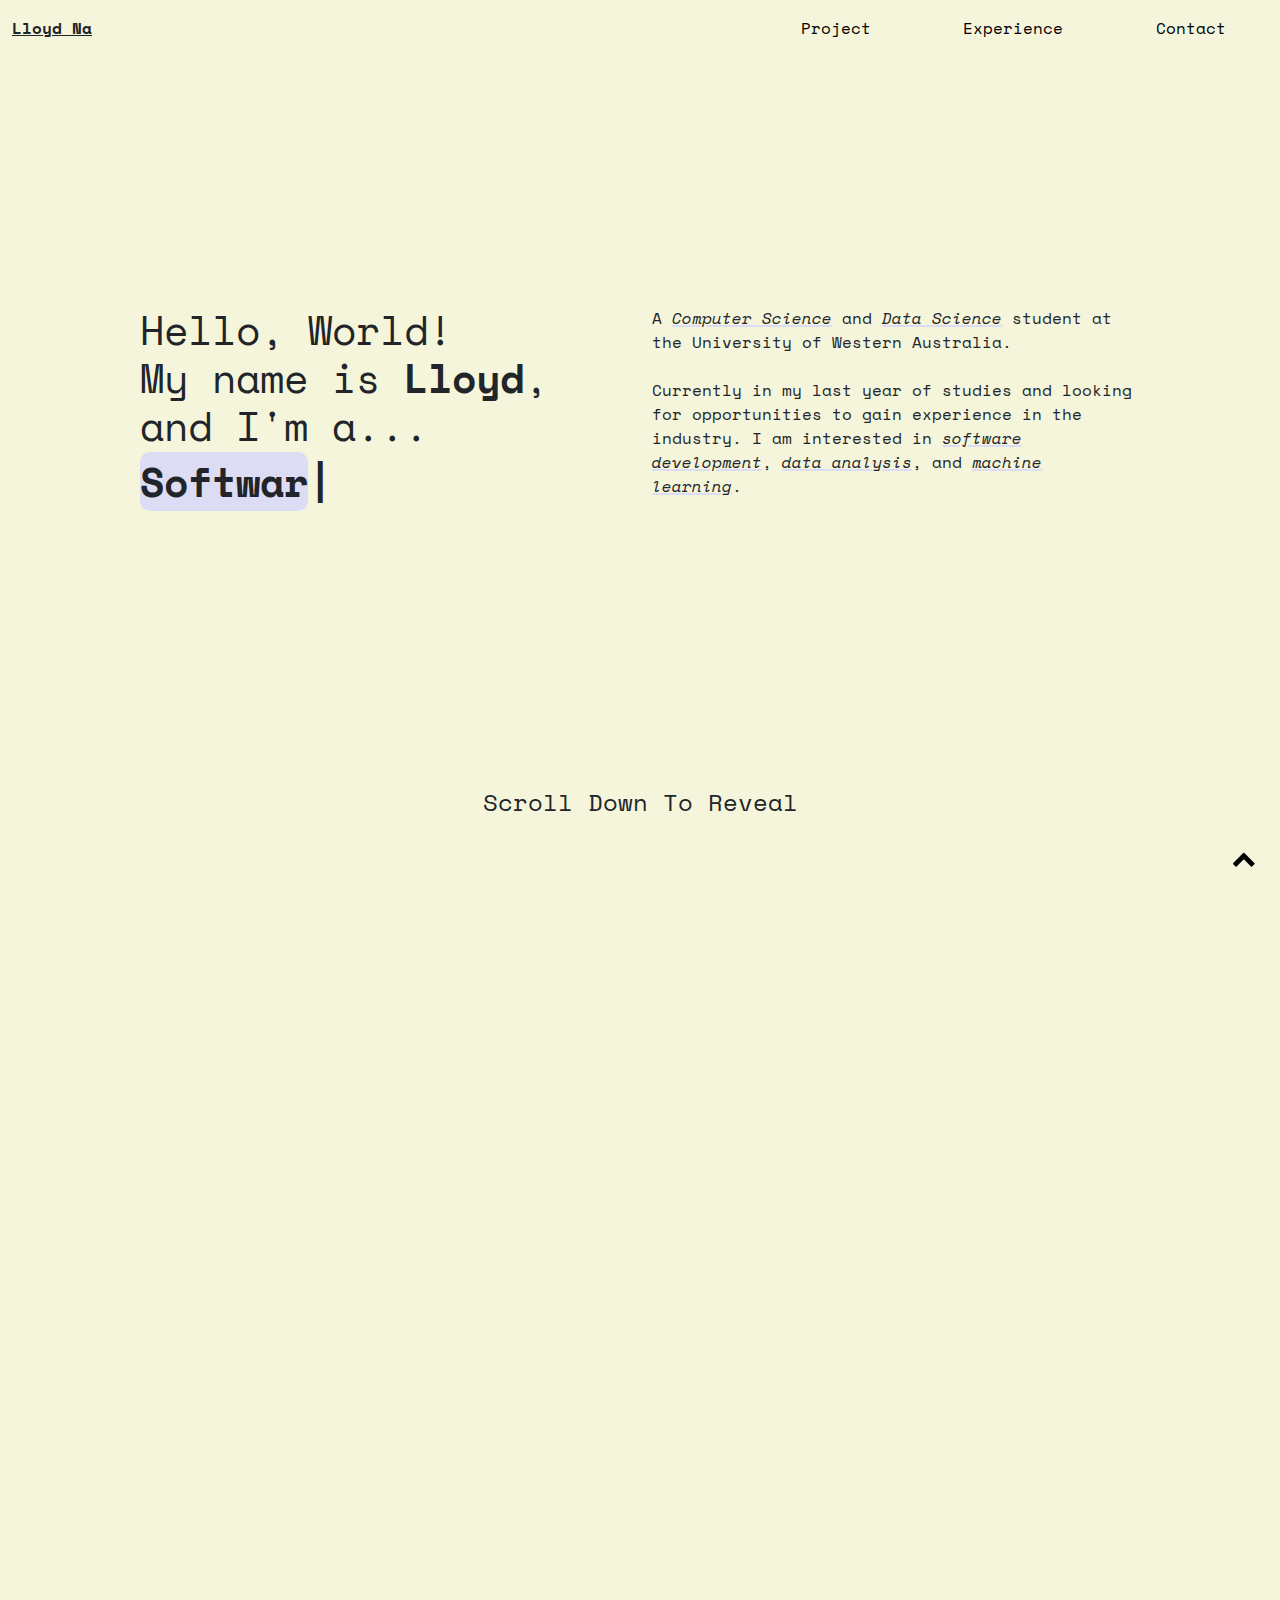
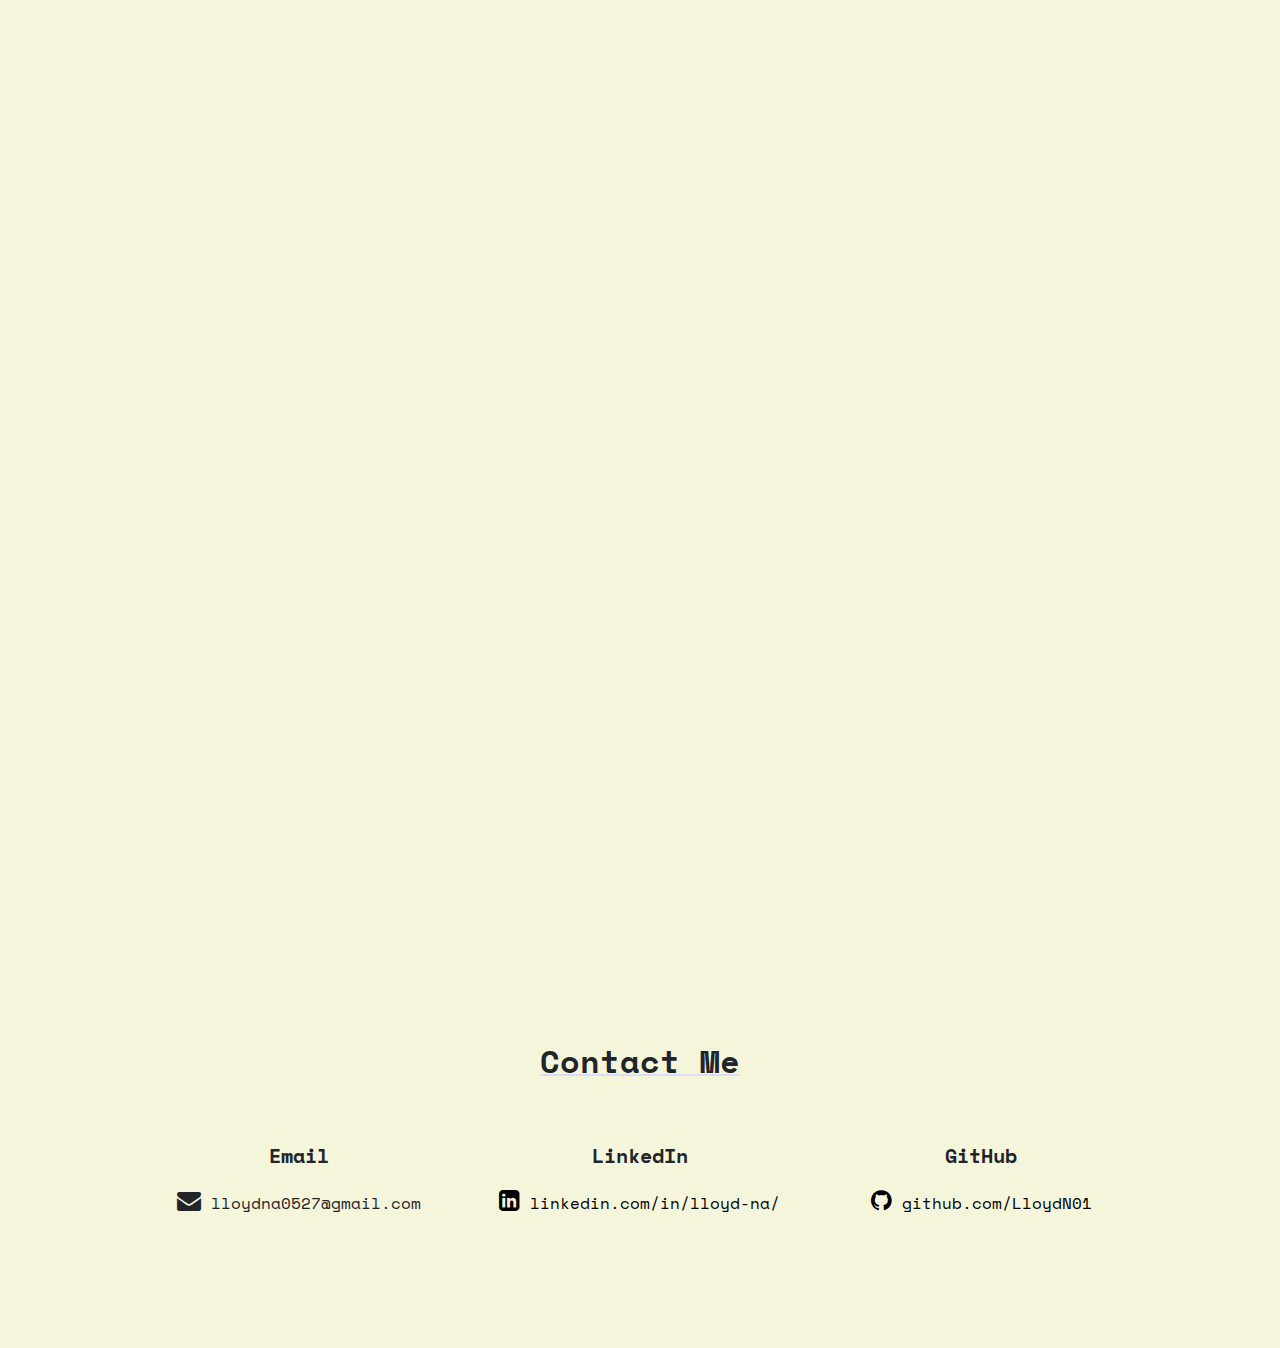
==== index.html @ 9aaebad7 "store chat-demo.gif locally to recude loading time" ====
<!DOCTYPE html>
<html lang="en">
    <head>
        <meta charset="UTF-8" />
        <meta name="viewport" content="width=device-width, initial-scale=1.0" />
        <title>Lloyd Na</title>
        <link
            rel="icon"
            type="image/x-icon"
            href="./images/favicon_io/favicon.ico"
        />

        <!-- Latest compiled and minified CSS -->
        <link
            href="https://cdn.jsdelivr.net/npm/bootstrap@5.2.3/dist/css/bootstrap.min.css"
            rel="stylesheet"
        />

        <!-- Latest compiled JavaScript -->
        <script src="https://cdn.jsdelivr.net/npm/bootstrap@5.2.3/dist/js/bootstrap.bundle.min.js"></script>

        <script src="https://ajax.googleapis.com/ajax/libs/jquery/3.6.3/jquery.min.js"></script>

        <script src="./script.js"></script>

        <link href="./style.css" rel="stylesheet" type="text/css" />

        <link
            rel="stylesheet"
            href="https://cdnjs.cloudflare.com/ajax/libs/font-awesome/4.7.0/css/font-awesome.min.css"
        />
    </head>

    <body>
        <div id="overlay"></div>
        <div id="back-to-top">
            <a href="#top"><i class="fa fa-chevron-up"></i></a>
        </div>
        <div id="about"></div>

        <div id="top" class="container-fluid">
            <div class="progress-container">
                <div class="progress-bar" id="myBar"></div>
            </div>
            <div class="row">
                <div class="col-7">
                    <u><b>Lloyd Na</b></u>
                </div>
                <div class="col-5">
                    <div id="top-nav" class="row">
                        <div class="col-4">
                            <a href="#projects">Project</a>
                        </div>
                        <div class="col-4">
                            <a href="#resume">Experience</a>
                        </div>
                        <div class="col-4">
                            <a href="#contact">Contact</a>
                        </div>
                    </div>
                    <button id="menu-btn" class="highlight">&#9776;</button>
                </div>
            </div>
            <div id="menu">
                <a href="#projects">Projects</a>
                <a href="#resume">Experience</a>
                <a href="#contact">Contact</a>
            </div>
        </div>

        <div id="main" class="container-fluid section">
            <div class="row">
                <div id="intro-header" class="col-md-6">
                    <h1>
                        Hello, World!<br />
                        My name is <b>Lloyd</b>, and I'm a...
                    </h1>
                    <div id="title-slidshow">
                        <h1>
                            <b
                                ><span id="title" class="highlight"></span
                                ><span id="typing-animation">|</span></b
                            >
                        </h1>
                    </div>
                </div>
                <div id="intro-content" class="col-md-6">
                    <p>
                        A <i class="underline">Computer Science</i> and
                        <i class="underline">Data Science</i> student at the
                        University of Western Australia.<br /><br />
                        Currently in my last year of studies and looking for
                        opportunities to gain experience in the industry. I am
                        interested in
                        <i class="underline">software development</i>,
                        <i class="underline">data analysis</i>, and
                        <i class="underline">machine learning</i>.
                    </p>
                </div>
            </div>
        </div>

        <div id="scroll-guide">
            <h4 class="fade-in-out">Scroll Down To Reveal</h4>
        </div>

        <div id="skills" class="container-fluid section fade-in">
            <div class="content">
                <h2><b class="underline">Skills</b></h2>
            </div>
            <div id="skills-content">
                <img
                    class="skill"
                    src="./images/logos/Python-logo-notext.svg.png"
                    alt="Python"
                />
                <img
                    class="skill"
                    src="./images/logos/java-logo-1.png"
                    alt="Java"
                />
                <img class="skill" src="./images/logos/C_Logo.png" alt="C" />
                <img
                    class="skill"
                    src="./images/logos/Sql_data_base_with_logo.png"
                    alt="SQL"
                />
                <img
                    class="skill"
                    src="./images/logos/R_logo.svg.png"
                    alt="R"
                />
                <img
                    class="skill"
                    src="./images/logos/Microsoft-Power-BI-Symbol.png"
                    alt="PowerBI"
                />
                <img
                    class="skill"
                    src="./images/logos/HTML5_Logo_512.png"
                    alt="HTML5"
                />
                <img
                    class="skill"
                    src="./images/logos/javascript-39394.png"
                    alt="JavaScript"
                />
                <img
                    class="skill"
                    src="./images/logos/CSS3_logo_and_wordmark.svg.png"
                    alt="CSS3"
                />
            </div>
        </div>

        <div id="projects" class="container-fluid section">
            <div class="column-center">
                <div id="project-header" class="content fade-in">
                    <h2><b class="underline">Projects</b></h2>
                    <br />
                    <p>
                        <i
                            >This website was built by me using HTML, CSS,
                            JavaScript, Jquery, and Bootstrap</i
                        >
                    </p>
                </div>
                <div id="project1" class="project-content fade-in">
                    <div class="row project-body">
                        <div class="col-md-5">
                            <div class="project">
                                <h3><span>GetHired.ai</span></h3>
                                <h5>Interview Practice Chat-Bot</h5>
                                <h8>Co-Creator</h8>
                                <p class="project-description">
                                    GPT powered interview practice chat
                                    application that allows users to practice
                                    their interview skills with an AI bot. Users
                                    can enter their desired job title and the
                                    bot will generate and ask interview
                                    questions related to the job. Users will be
                                    able to get instant feedback on their
                                    answers and improve their interview skills.
                                </p>
                                <p class="project-tech">
                                    <b>Technologies:</b> HTML, CSS, JavaScript,
                                    Python, Flask, OpenAI GPT-3.5, Jquery,
                                    Bootstrap
                                </p>
                            </div>

                            <div class="carousel-buttons">
                                <button id="prev1" class="highlight">
                                    &#60;
                                </button>
                                <button id="next1" class="highlight">
                                    &#62;
                                </button>
                            </div>
                        </div>
                        <div class="col-md-7">
                            <div
                                id="project1-carousel"
                                class="project-carousel"
                            >
                                <img
                                    src="https://i.ibb.co/TLQm3Qg/Chat-Bot-GIF.gif"
                                    alt="Chat-Bot-GIF"
                                    border="0"
                                />
                                <img
                                    src="./images/chat-demo.gif"
                                    alt="chat-demo"
                                    border="0"
                                />
                                <iframe
                                    width="560"
                                    height="315"
                                    src="https://www.youtube.com/embed/NKSRK7ZsTR0"
                                    title="YouTube video player"
                                    frameborder="0"
                                    allow="accelerometer; autoplay; clipboard-write; encrypted-media; gyroscope; picture-in-picture; web-share"
                                    allowfullscreen
                                ></iframe>
                                <iframe
                                    width="560"
                                    height="315"
                                    src="https://www.youtube.com/embed/ivmjqKBeae0"
                                    title="YouTube video player"
                                    frameborder="0"
                                    allow="accelerometer; autoplay; clipboard-write; encrypted-media; gyroscope; picture-in-picture; web-share"
                                    allowfullscreen
                                ></iframe>
                                <iframe
                                    width="560"
                                    height="315"
                                    src="https://www.youtube.com/embed/F3HklcJXReY"
                                    title="YouTube video player"
                                    frameborder="0"
                                    allow="accelerometer; autoplay; clipboard-write; encrypted-media; gyroscope; picture-in-picture; web-share"
                                    allowfullscreen
                                ></iframe>
                                <iframe
                                    width="560"
                                    height="315"
                                    src="https://www.youtube.com/embed/0351ANuEWKk"
                                    title="YouTube video player"
                                    frameborder="0"
                                    allow="accelerometer; autoplay; clipboard-write; encrypted-media; gyroscope; picture-in-picture; web-share"
                                    allowfullscreen
                                ></iframe>
                            </div>
                        </div>
                    </div>
                </div>

                <div id="project2" class="project-content fade-in">
                    <div class="row project-body">
                        <div class="reverse-carousel col-md-7">
                            <div
                                id="project2-carousel"
                                class="project-carousel"
                            >
                                <img
                                    src="https://i.ibb.co/rmNbVZx/Summarise-AI-Demo-Made-with-Clipchamp.gif"
                                    alt="SummariseAI-Demo-GIF"
                                    border="0"
                                />
                                <iframe
                                    width="560"
                                    height="315"
                                    src="https://www.youtube.com/embed/CtGkt3FdrsQ?si=KH34eemRIXXA65Fi"
                                    title="YouTube video player"
                                    frameborder="0"
                                    allow="accelerometer; autoplay; clipboard-write; encrypted-media; gyroscope; picture-in-picture; web-share"
                                    allowfullscreen
                                ></iframe>
                            </div>
                        </div>
                        <div class="reverse-project col-md-5">
                            <div class="project">
                                <h3><span>Summarise AI</span></h3>
                                <h5>
                                    A browser extension that summarises user
                                    selected text on any webpage
                                </h5>
                                <h8>Creator</h8>
                                <p class="project-description">
                                    A browser extension that leverages
                                    NLPCloud's API to summarise user selected
                                    text on any webpage. It applies DOM
                                    manipulation to extract the selected text
                                    and sends it to the API for summarisation.
                                    The summarised text is then displayed to the
                                    user. Enabled customization by integrating
                                    the functionality to choose from different
                                    NLP models for text summarization
                                </p>
                                <p class="project-tech">
                                    <b>Technologies:</b> HTML, CSS, JavaScript,
                                    API Integration, NLP, DOM Manipulation
                                </p>
                            </div>

                            <div class="carousel-buttons">
                                <button id="prev2" class="highlight">
                                    &#60;
                                </button>
                                <button id="next2" class="highlight">
                                    &#62;
                                </button>
                            </div>
                        </div>
                    </div>
                </div>

                <div id="project3" class="project-content fade-in">
                    <div class="row project-body">
                        <div class="col-md-5">
                            <div class="project">
                                <h3><span>Spotlight for Linux</span></h3>
                                <h5>
                                    A spotlight-like command-line utility
                                    program
                                </h5>
                                <h8>Co-Creator</h8>
                                <p class="project-description">
                                    A command-line utility program, named trove,
                                    that builds and searches a compressed index
                                    of the content of the files in a user
                                    specified directory. Allows the user to
                                    search for keywords and pinpoint the
                                    location of the files that contain them.
                                </p>
                                <p class="project-tech">
                                    <b>Technologies:</b> C, Unix, Makefile,
                                    POSIX function calls, System Calls
                                </p>
                            </div>

                            <div class="carousel-buttons">
                                <button id="prev3" class="highlight">
                                    &#60;
                                </button>
                                <button id="next3" class="highlight">
                                    &#62;
                                </button>
                            </div>
                        </div>
                        <div class="col-md-7">
                            <div
                                id="project3-carousel"
                                class="project-carousel"
                            >
                                <img
                                    src="https://i.ibb.co/wd4X5Nd/Trove-Demo-GIF.gif"
                                    alt="Trove-Demo-GIF"
                                    border="0"
                                />
                                <iframe
                                    width="560"
                                    height="315"
                                    src="https://www.youtube.com/embed/vN1lATWz7d4"
                                    title="YouTube video player"
                                    frameborder="0"
                                    allow="accelerometer; autoplay; clipboard-write; encrypted-media; gyroscope; picture-in-picture; web-share"
                                    allowfullscreen
                                ></iframe>
                                <iframe
                                    width="560"
                                    height="315"
                                    src="https://www.youtube.com/embed/kv_1715QZ2I"
                                    title="YouTube video player"
                                    frameborder="0"
                                    allow="accelerometer; autoplay; clipboard-write; encrypted-media; gyroscope; picture-in-picture; web-share"
                                    allowfullscreen
                                ></iframe>
                            </div>
                        </div>
                    </div>
                </div>
            </div>
        </div>

        <div id="resume" class="container-fluid section">
            <div class="column-center">
                <div id="experience-header" class="content fade-in">
                    <h2 class="underline"><b>Experiences</b></h2>
                </div>

                <div id="job-content1" class="row jobs fade-in">
                    <div class="col-md-5 job-content">
                        <h3><b>Visagio</b></h3>
                        <h5>Software Developer Consultant</h5>
                        <ul>
                            <li>
                                Implemented Angular (Web Framework) and
                                TypeScript to create dynamic and responsive user
                                interfaces, ensuring a seamless and engaging
                                user experience
                            </li>
                            <li>
                                Leveraged FastAPI, Pandas, and NumPy for
                                back-end development, specializing in efficient
                                data processing and manipulation, contributing
                                to the creation of a robust and scalable web
                                application
                            </li>
                            <li>
                                Led development of a streamlined staff training
                                needs analysis application, overseeing the
                                design and implementation of the UI/UX and
                                custom database
                            </li>
                        </ul>
                    </div>
                    <div class="col-md-5 job-content">
                        <h3><b>Pacific Energy Group</b></h3>
                        <h5>Data Science Vacation Student</h5>
                        <ul>
                            <li>
                                Analysed and extracted crucial emissions data
                                from raw dataset for ESG reporting to
                                stakeholders
                            </li>
                            <li>
                                Displayed superb data analysis ability by
                                determining trends in talent recruitment and OSH
                                data
                            </li>
                            <li>
                                Further developed Microsoft Excel skills by
                                frequently utilising VBA, formula functions, and
                                pivot tables
                            </li>
                        </ul>
                    </div>
                </div>
                <div id="job-content2" class="row jobs fade-in">
                    <div class="col-md-5 job-content">
                        <h3><b>UWA Data Science Club</b></h3>
                        <h5>Undergraduate Student Representative</h5>
                        <ul>
                            <li>
                                Communicated with fellow undergraduate students
                                to provide opportunities and events based on
                                students' needs
                            </li>
                            <li>
                                Took part in running successful networking
                                events, workshops, and study nights
                            </li>
                            <li>
                                Acted as club representative at various industry
                                events to network and spread club's purpose
                            </li>
                        </ul>
                    </div>
                    <div class="col-md-5 job-content">
                        <h3><b>UWA Robotics Club</b></h3>
                        <h5>Sub-Committee Member</h5>
                        <ul>
                            <li>
                                Worked under committee members to organise
                                popular events and projects
                            </li>
                            <li>Created marketing material for club events</li>
                        </ul>
                    </div>
                </div>
            </div>
        </div>

        <div id="contact" class="container-fluid section">
            <div class="content">
                <h2><b class="underline">Contact Me</b></h2>
            </div>
            <div class="row">
                <div class="col-md-4">
                    <h5><b>Email</b></h5>
                    <p>
                        <i style="font-size: 24px" class="fa fa-envelope"></i>
                        lloydna0527@gmail.com
                    </p>
                </div>
                <div class="col-md-4">
                    <h5><b>LinkedIn</b></h5>
                    <a href="https://www.linkedin.com/in/lloyd-na/">
                        <i
                            style="font-size: 24px"
                            class="fa fa-linkedin-square"
                        ></i>
                        linkedin.com/in/lloyd-na/
                    </a>
                </div>
                <div class="col-md-4">
                    <h5><b>GitHub</b></h5>
                    <a href="https://github.com/LloydN01">
                        <i style="font-size: 24px" class="fa fa-github"></i>
                        github.com/LloydN01
                    </a>
                </div>
            </div>
        </div>
    </body>
</html>
---- style.css ----
/*https://coolors.co/696d7d-6f9283-8d9f87-cdc6a5-f0dcca*/
/*]
div {
    border: 1px solid;
}
*/

/* Fonts */
@import url('https://fonts.googleapis.com/css2?family=Space+Mono&display=swap');


/* Add this to the child element's class when you want to center vertically */
.vertical-center {
margin: 0;
position: relative;
top: 50%;
-ms-transform: translateY(-50%);
transform: translateY(-50%);
}

/* 
Add this to the parent div's class if you want to horizontally center
the vertically stacked children 
*/
.column-center {
    display: flex;
    flex-direction: column;
    align-items: center;
}


/* Modal
.popup {
    display: none;
    position: fixed;
    z-index: 9999;
}
*/

.bounce {
    animation: bounce 1.5s;
}

.fade-in {
    visibility: hidden;
    opacity: 0;
    transition: opacity 1s ease-in-out;
}

.fade-in.show {
    visibility: visible;
    opacity: 1;
}

.fade-in-out {
    animation: fade 2s infinite;
}

.highlight {
    background-color: #DCDCF5;
    border-radius: 10px;
}

.underline {
    text-decoration: underline #DCDCF5 2px;
}

#back-to-top {
    font-size: 1.5em;
    position: fixed;
    bottom: 1em;
    right: 1em;
    z-index: 9999;
}

#overlay {
    display: none;
    position: absolute;
    top: 0;
    left: 0;
    width: 100%;
    height: 100%;
    z-index: 1;
    background-color: rgba(0, 0, 0, 0.5);
}

/* Standard CSS */
body {
    font-family: 'Space Mono', monospace;
    background-color: #f5f5dc;
}

.progress-container {
    position: fixed;
    left: 0;
    top: 0;
    width: 100%;
    height: 7px;
    background: #f5f5dc;
}

.progress-bar {
    height: 7px;
    background: black;
    width: 0%;
}

.section {
    margin-bottom: 5em;
    width: 80%;
}

#top {
    top: 0;
    margin-bottom: 8em;
    margin-top: 1em;
}

#top-nav {
    text-align: center;
}

a {
    text-decoration: none;
    color: black;
}

#menu-btn {
    display: none;
    float: right;
}

#menu {
    visibility: hidden;
    background-color: #f5f5dc;
    position: fixed;
    display: flex;
    flex-direction: column;
    justify-content: center;
    height: 10em;
    right: 1em;
    z-index: 9999;
}

#menu > a {
    display: none;
    margin: 1em;
}

#main {
    display: flex;
    justify-content: center;
    align-items: center;
    height: 60vh;
}

#scroll-guide {
    margin-top: 5em;
    text-align: center;
}

#title-slidshow {
    height: 7em;
}

#title-slideshow span {
    font-size: larger;
}

#typing-animation{
    animation: typing 0.7s infinite;
}

.content {
    text-align: center;
    margin-bottom: 2em;
}

#skills-content {
    display: flex;
    flex-direction: row;
    flex-wrap: wrap;
    justify-content: space-evenly;
    align-items: center;
    align-content: center;
}

.skill {
    height: 50px;
    margin: 15px;
}

.project-content {
    border: solid black 2px;
    border-radius: 10px;
    margin-bottom: 5em;
    padding: 20px;
}

.project-content:last-child{
    margin-bottom: 0;
}

.project-body > div {
    display: flex;
    flex-direction: column;
}

.project-carousel {
    display: flex;
    justify-content: center;
    align-items: center;
    height: 100%;
}

.project-carousel > * {
    display: none;
    border-radius: 10px;
}

.project > h3 {
    font-weight: bold;
}

.project > h8 {
    font-style: italic;
}

.carousel-buttons {
    display: flex;
    flex-grow: 1;
    justify-content: center;
    align-items: end;
}

.carousel-buttons button{
    text-align: center;
    width: 50px;
    height: 50px;
    border-radius: 50%;
    margin: 10px
}

.jobs {
    text-align: center;
}

.job-content{
    margin-bottom: 5em;
    border: solid black 2px;
    border-radius: 10px;
    padding: 10px;
    margin: 2em auto;
}

.job-content ul {
    text-align: left;
}

img {
    max-width: 100%;
    height: auto;
}

/* CSS for when screen width drops below 576px */
@media (max-width: 768px) {
    body {
       font-size: small;
    }

    #menu-btn {
        display: block;
    }

    #top-nav {
        display: none;
    }

    .skill {
        height: 30px;
        margin: 15px;
    }

    .section {
        width: 95%;
    }

    .project-carousel > * {
        max-width: 100%;
        max-height: 100%;
    }

    .carousel-buttons button{
        width: 40px;
        height: 40px;
    }

    .reverse-carousel {
        order: 2;
    }

    .reverse-project {
        order: 1;
    }

    .project-content, .job-content, #transcript-content {
        border: none;
    }
}

#contact * {
    text-align: center;
    margin-bottom: 1em;
}

#contact h2 {
    margin-bottom: 2em;
}

@keyframes fade {
    0% {
        opacity: 0;
    }
    50% {
        opacity: 1;
    }
    100% {
        opacity: 0;
    }
}

@keyframes typing {
    0% {
        opacity: 0;
    }
    100% {
        opacity: 1;
    }
}

@keyframes bounce {
    0% {
        transform: translateY(0);
    }
    50% {
        transform: translateY(-40%);
    }
    100% {
        transform: translateY(0);
    }
}
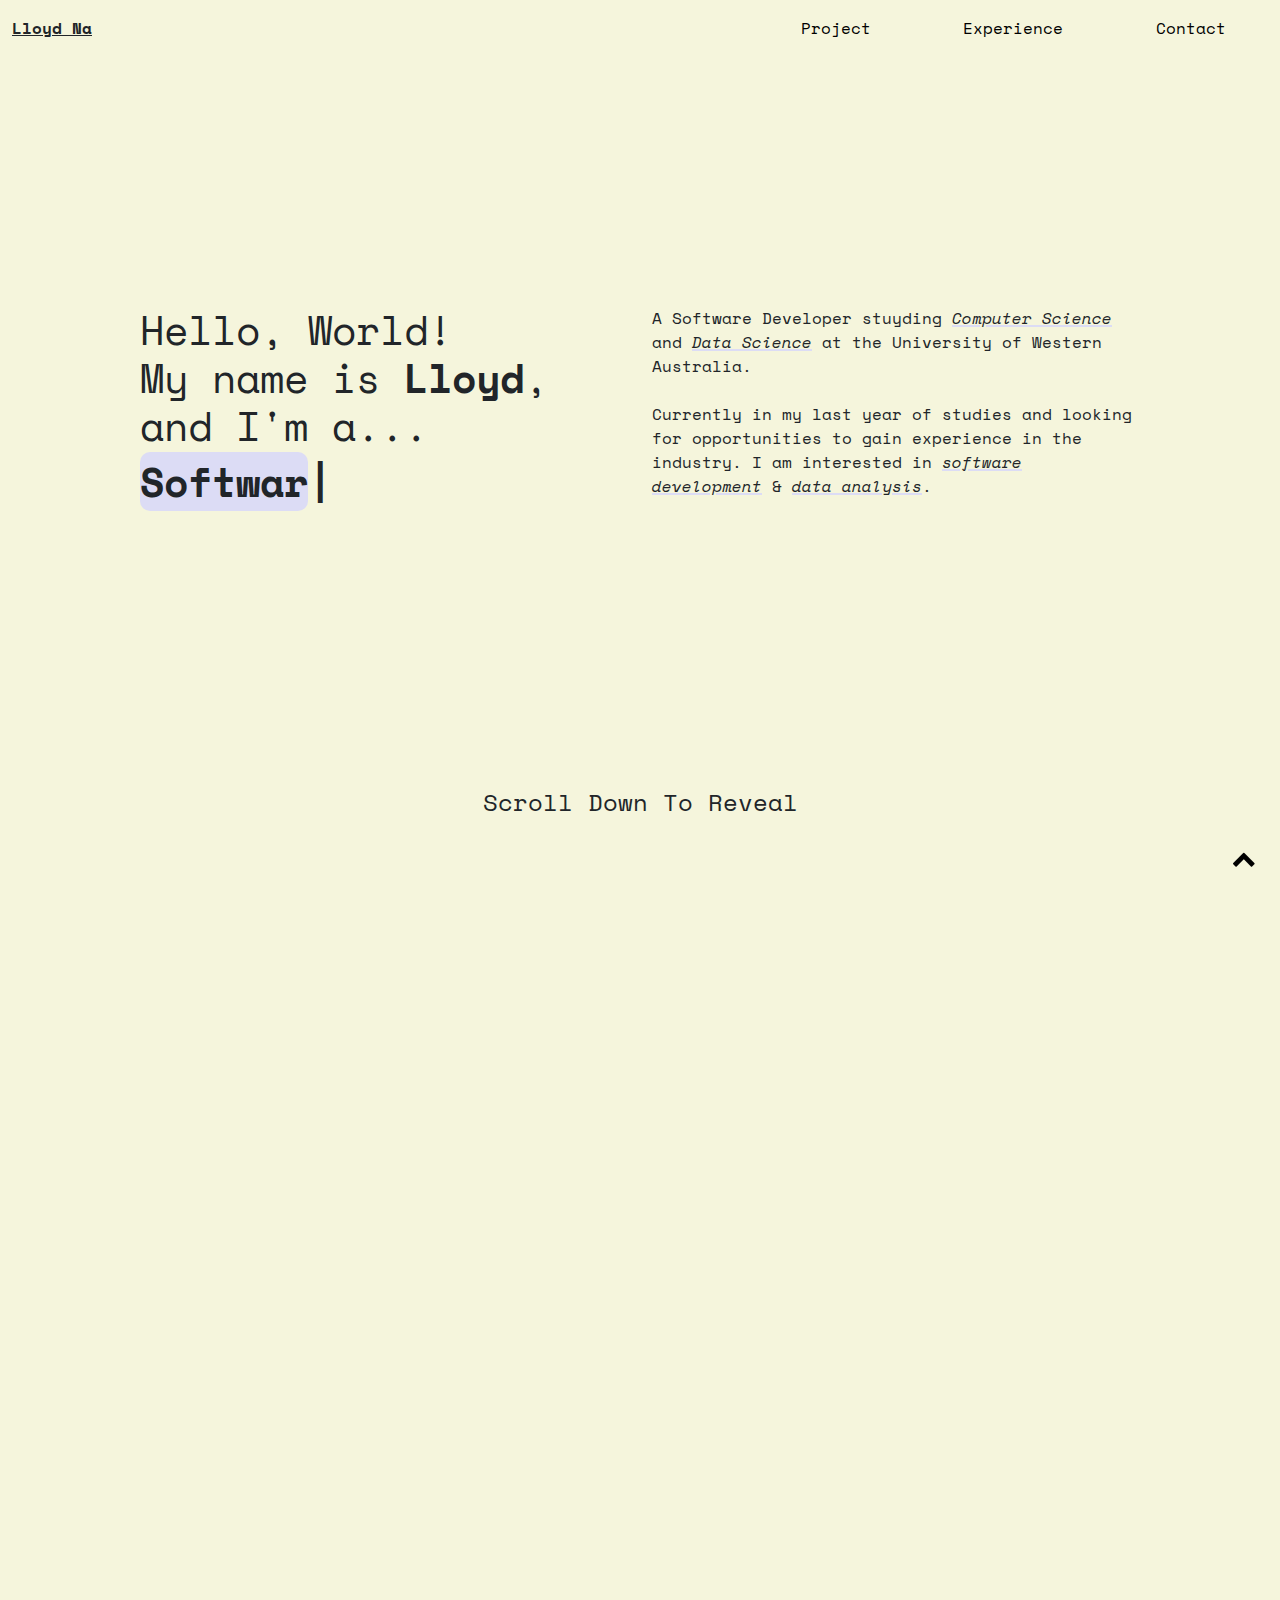
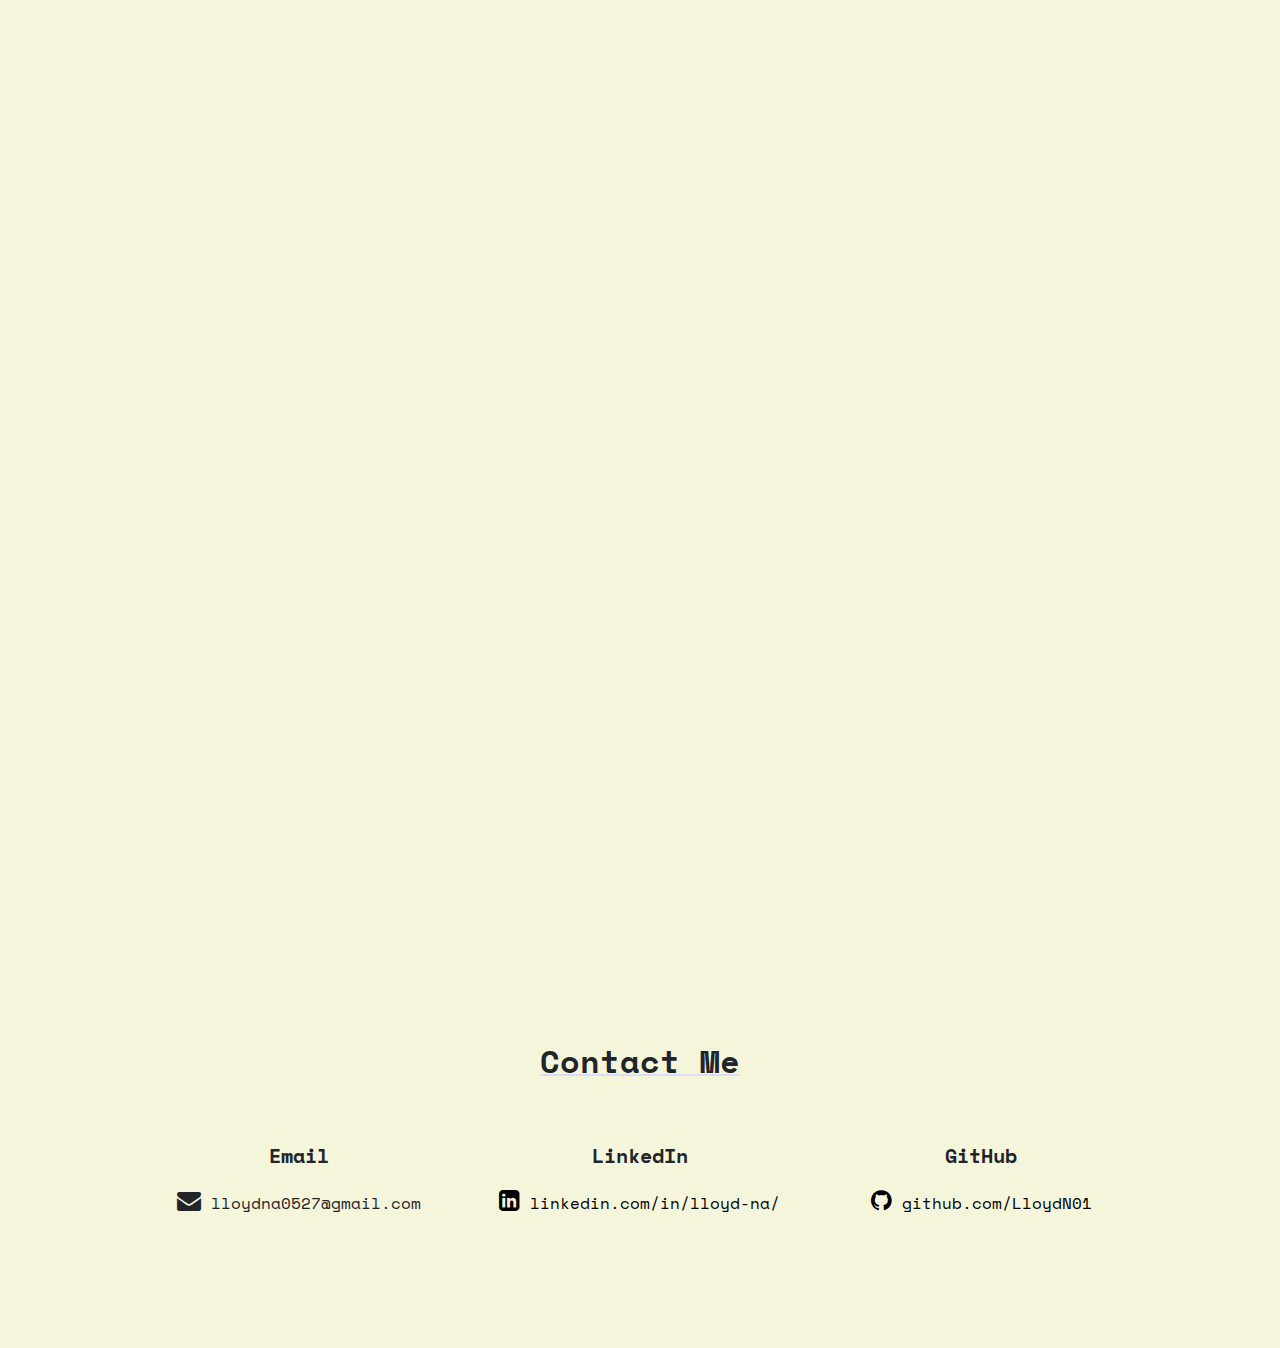
==== commit 45293214: "added new description" ====
--- a/index.html
+++ b/index.html
@@ -33,6 +33,12 @@
 
     <body>
         <div id="overlay"></div>
+        <div id="loading-background" class="loading"></div>
+        <div id="loading-icon" class="loading">
+            <p>Loading...</p>
+            <!-- credit for gif: https://visualbool.weebly.com/blog/loading-gif-small-icon-transparent-background -->
+            <img id="loading-gif" src="./images/loading.gif" alt="loading" />
+        </div>
         <div id="back-to-top">
             <a href="#top"><i class="fa fa-chevron-up"></i></a>
         </div>
@@ -86,15 +92,15 @@
                 </div>
                 <div id="intro-content" class="col-md-6">
                     <p>
-                        A <i class="underline">Computer Science</i> and
-                        <i class="underline">Data Science</i> student at the
-                        University of Western Australia.<br /><br />
+                        A Software Developer stuyding
+                        <i class="underline">Computer Science</i> and
+                        <i class="underline">Data Science</i> at the University
+                        of Western Australia.<br /><br />
                         Currently in my last year of studies and looking for
                         opportunities to gain experience in the industry. I am
                         interested in
-                        <i class="underline">software development</i>,
-                        <i class="underline">data analysis</i>, and
-                        <i class="underline">machine learning</i>.
+                        <i class="underline">software development</i> &
+                        <i class="underline">data analysis</i>.
                     </p>
                 </div>
             </div>
@@ -116,24 +122,28 @@
                 />
                 <img
                     class="skill"
+                    src="./images/logos/typescript_logo.png"
+                    alt="TypeScript"
+                />
+                <img
+                    class="skill"
+                    src="./images/logos/react_logo.png"
+                    alt="React"
+                />
+                <img
+                    class="skill"
+                    src="./images/logos/angular_logo.png"
+                    alt="Angular"
+                />
+                <img
+                    class="skill"
                     src="./images/logos/java-logo-1.png"
                     alt="Java"
                 />
-                <img class="skill" src="./images/logos/C_Logo.png" alt="C" />
                 <img
                     class="skill"
                     src="./images/logos/Sql_data_base_with_logo.png"
                     alt="SQL"
-                />
-                <img
-                    class="skill"
-                    src="./images/logos/R_logo.svg.png"
-                    alt="R"
-                />
-                <img
-                    class="skill"
-                    src="./images/logos/Microsoft-Power-BI-Symbol.png"
-                    alt="PowerBI"
                 />
                 <img
                     class="skill"
@@ -204,7 +214,7 @@
                                 class="project-carousel"
                             >
                                 <img
-                                    src="https://i.ibb.co/TLQm3Qg/Chat-Bot-GIF.gif"
+                                    src="./images/Chat-Bot-GIF.gif"
                                     alt="Chat-Bot-GIF"
                                     border="0"
                                 />
@@ -262,7 +272,7 @@
                                 class="project-carousel"
                             >
                                 <img
-                                    src="https://i.ibb.co/rmNbVZx/Summarise-AI-Demo-Made-with-Clipchamp.gif"
+                                    src="./images/Summarise-AI-Demo.gif"
                                     alt="SummariseAI-Demo-GIF"
                                     border="0"
                                 />
@@ -353,7 +363,7 @@
                                 class="project-carousel"
                             >
                                 <img
-                                    src="https://i.ibb.co/wd4X5Nd/Trove-Demo-GIF.gif"
+                                    src="./images/Trove-Demo-GIF.gif"
                                     alt="Trove-Demo-GIF"
                                     border="0"
                                 />
--- a/style.css
+++ b/style.css
@@ -6,16 +6,15 @@
 */
 
 /* Fonts */
-@import url('https://fonts.googleapis.com/css2?family=Space+Mono&display=swap');
-
+@import url("https://fonts.googleapis.com/css2?family=Space+Mono&display=swap");
 
 /* Add this to the child element's class when you want to center vertically */
 .vertical-center {
-margin: 0;
-position: relative;
-top: 50%;
--ms-transform: translateY(-50%);
-transform: translateY(-50%);
+    margin: 0;
+    position: relative;
+    top: 50%;
+    -ms-transform: translateY(-50%);
+    transform: translateY(-50%);
 }
 
 /* 
@@ -28,7 +27,6 @@
     align-items: center;
 }
 
-
 /* Modal
 .popup {
     display: none;
@@ -57,12 +55,12 @@
 }
 
 .highlight {
-    background-color: #DCDCF5;
+    background-color: #dcdcf5;
     border-radius: 10px;
 }
 
 .underline {
-    text-decoration: underline #DCDCF5 2px;
+    text-decoration: underline #dcdcf5 2px;
 }
 
 #back-to-top {
@@ -70,7 +68,7 @@
     position: fixed;
     bottom: 1em;
     right: 1em;
-    z-index: 9999;
+    z-index: 9998;
 }
 
 #overlay {
@@ -86,7 +84,7 @@
 
 /* Standard CSS */
 body {
-    font-family: 'Space Mono', monospace;
+    font-family: "Space Mono", monospace;
     background-color: #f5f5dc;
 }
 
@@ -167,7 +165,7 @@
     font-size: larger;
 }
 
-#typing-animation{
+#typing-animation {
     animation: typing 0.7s infinite;
 }
 
@@ -197,7 +195,7 @@
     padding: 20px;
 }
 
-.project-content:last-child{
+.project-content:last-child {
     margin-bottom: 0;
 }
 
@@ -233,19 +231,19 @@
     align-items: end;
 }
 
-.carousel-buttons button{
+.carousel-buttons button {
     text-align: center;
     width: 50px;
     height: 50px;
     border-radius: 50%;
-    margin: 10px
+    margin: 10px;
 }
 
 .jobs {
     text-align: center;
 }
 
-.job-content{
+.job-content {
     margin-bottom: 5em;
     border: solid black 2px;
     border-radius: 10px;
@@ -265,7 +263,7 @@
 /* CSS for when screen width drops below 576px */
 @media (max-width: 768px) {
     body {
-       font-size: small;
+        font-size: small;
     }
 
     #menu-btn {
@@ -290,7 +288,7 @@
         max-height: 100%;
     }
 
-    .carousel-buttons button{
+    .carousel-buttons button {
         width: 40px;
         height: 40px;
     }
@@ -303,7 +301,9 @@
         order: 1;
     }
 
-    .project-content, .job-content, #transcript-content {
+    .project-content,
+    .job-content,
+    #transcript-content {
         border: none;
     }
 }
@@ -315,6 +315,39 @@
 
 #contact h2 {
     margin-bottom: 2em;
+}
+
+/* Loading Screen */
+#loading-background {
+    display: none;
+    position: fixed;
+    z-index: 9999;
+    background-color: #f5f5dc;
+    width: 100%;
+    height: 100%;
+}
+
+#loading-icon {
+    display: none;
+    position: fixed;
+    width: 100%;
+    height: 100%;
+    flex-direction: column;
+    top: 0;
+    left: 0;
+    align-items: center;
+    justify-content: center;
+    z-index: 9999;
+    font-size: 24px;
+    font-weight: bold;
+}
+
+#loading-gif {
+    height: 50px;
+}
+
+body.no-scroll {
+    overflow: hidden;
 }
 
 @keyframes fade {
@@ -348,4 +381,4 @@
     100% {
         transform: translateY(0);
     }
-}+}
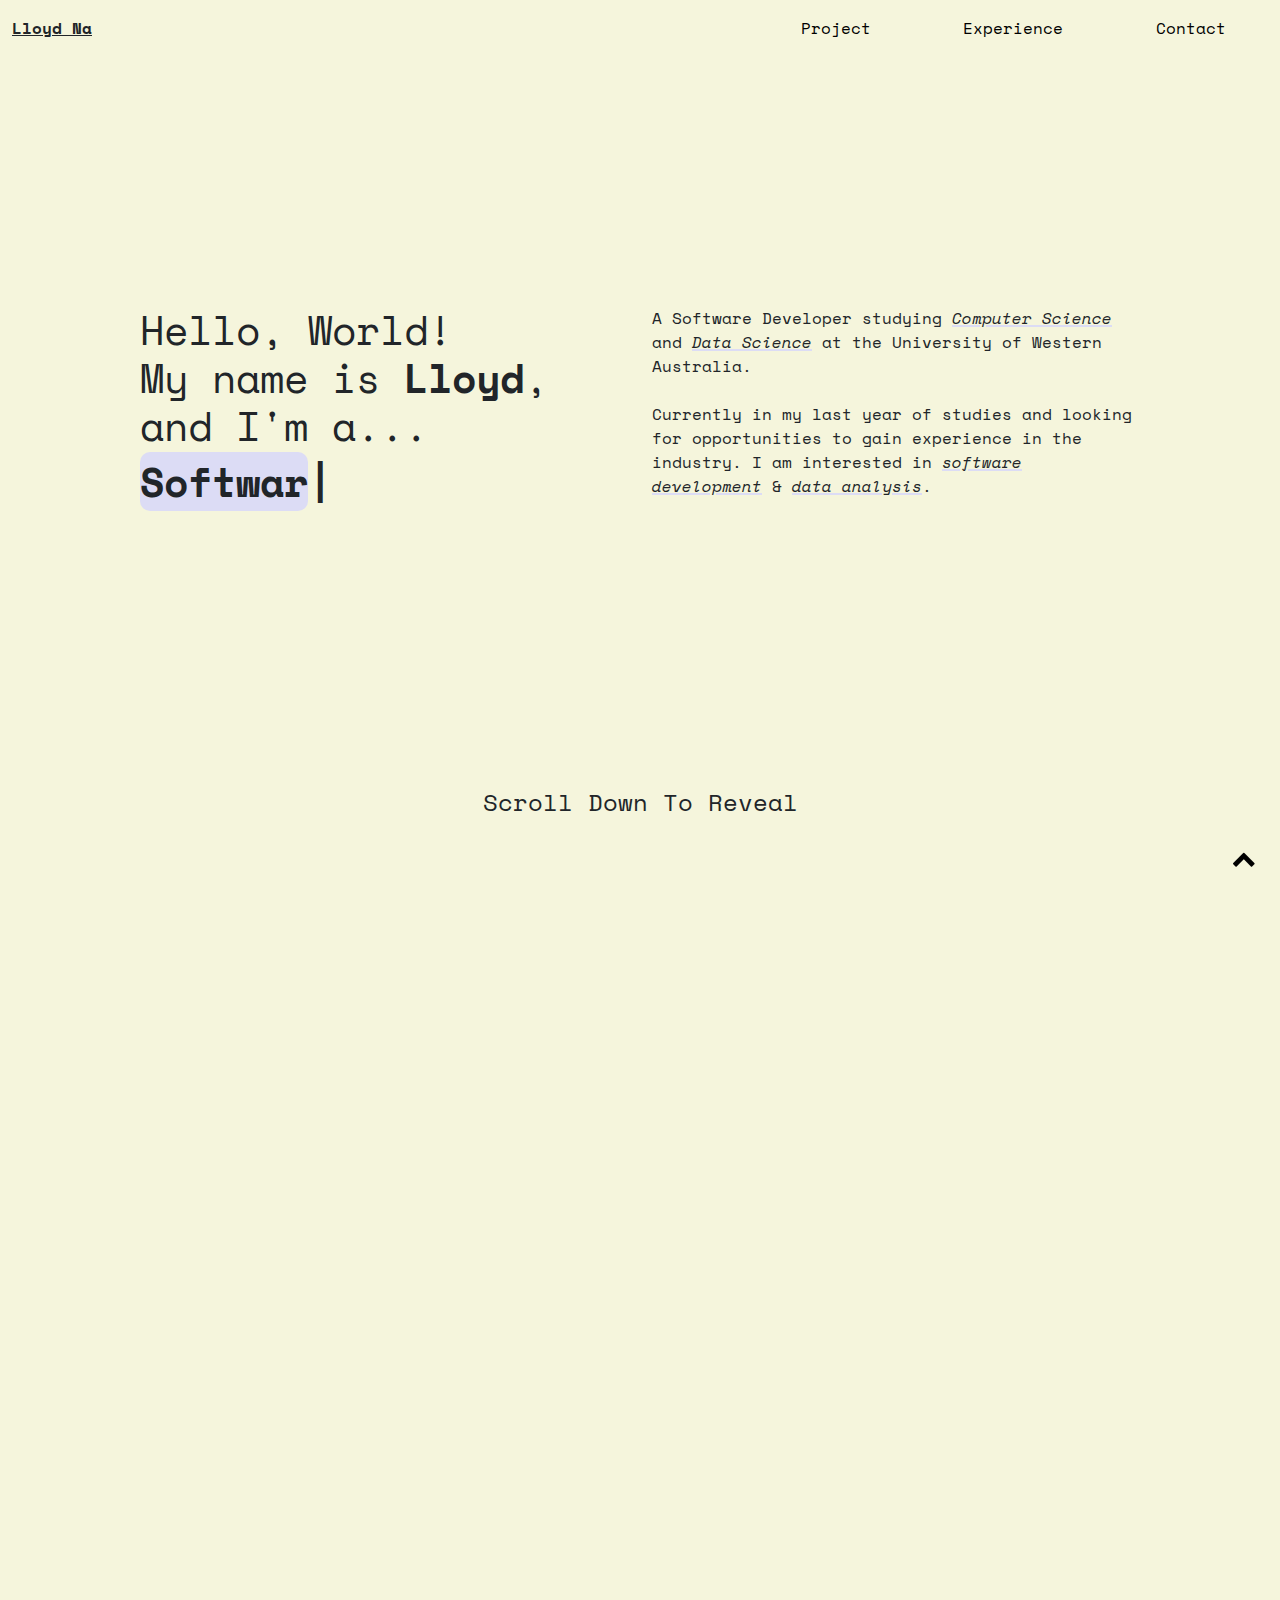
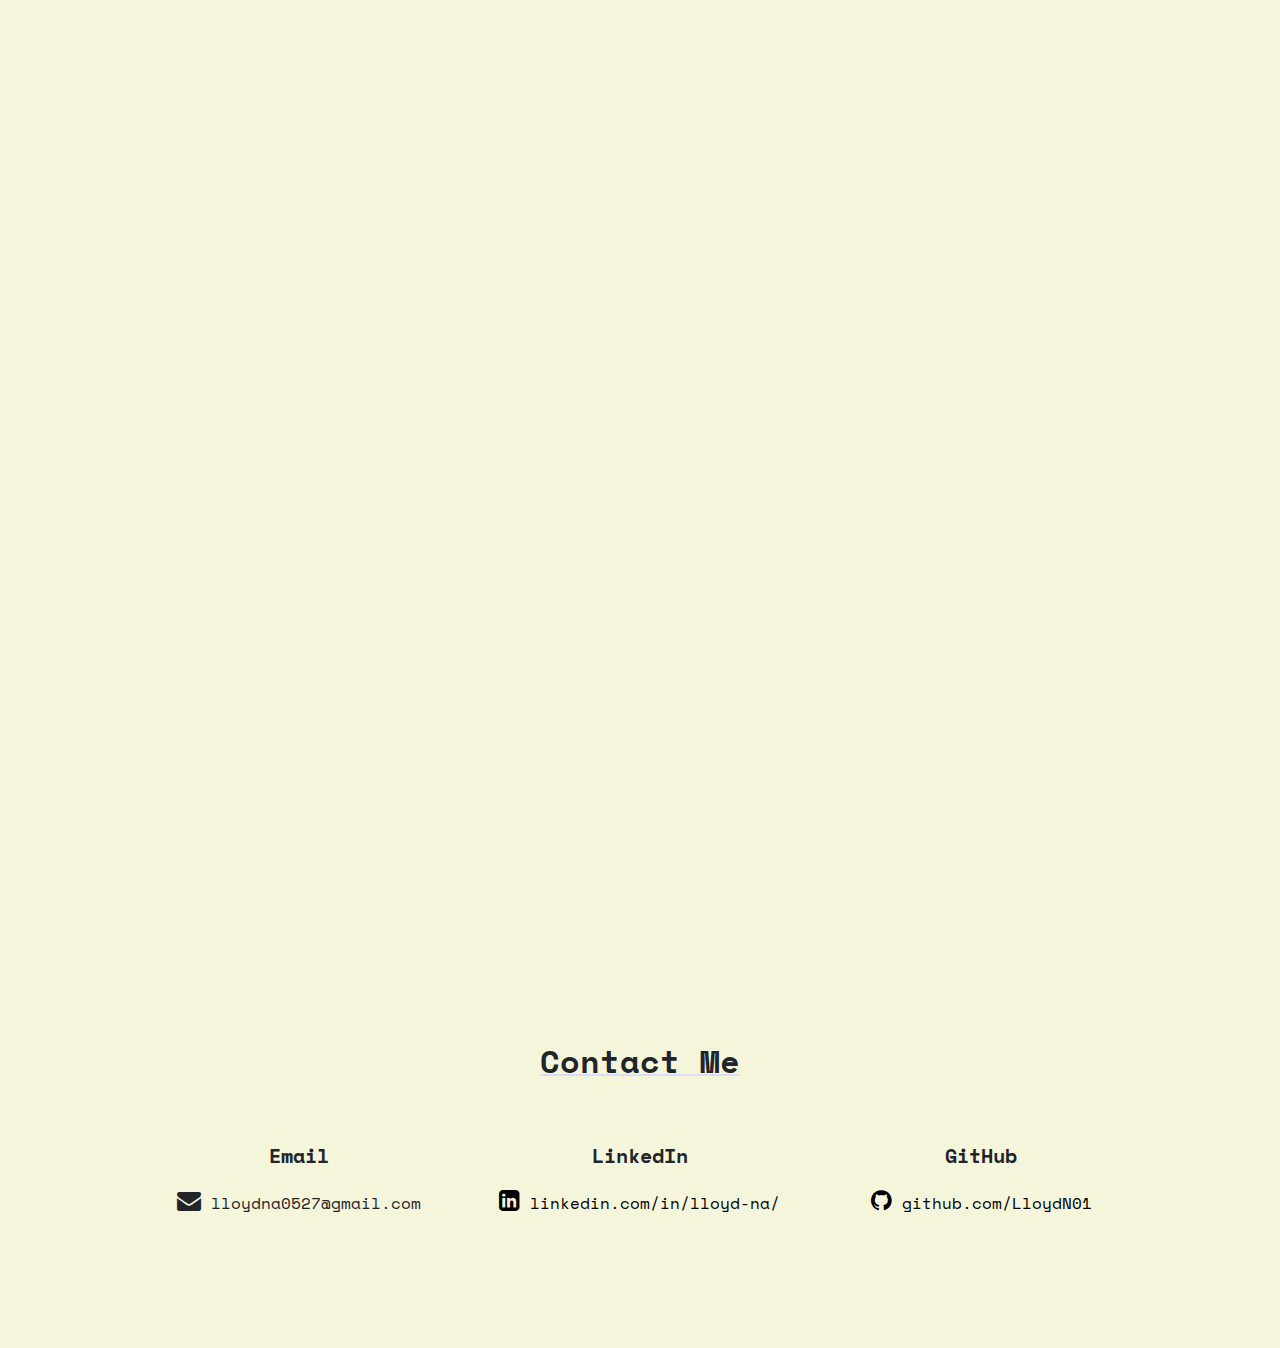
==== commit 55436f4b: "Update index.html" ====
--- a/index.html
+++ b/index.html
@@ -92,7 +92,7 @@
                 </div>
                 <div id="intro-content" class="col-md-6">
                     <p>
-                        A Software Developer stuyding
+                        A Software Developer studying
                         <i class="underline">Computer Science</i> and
                         <i class="underline">Data Science</i> at the University
                         of Western Australia.<br /><br />
